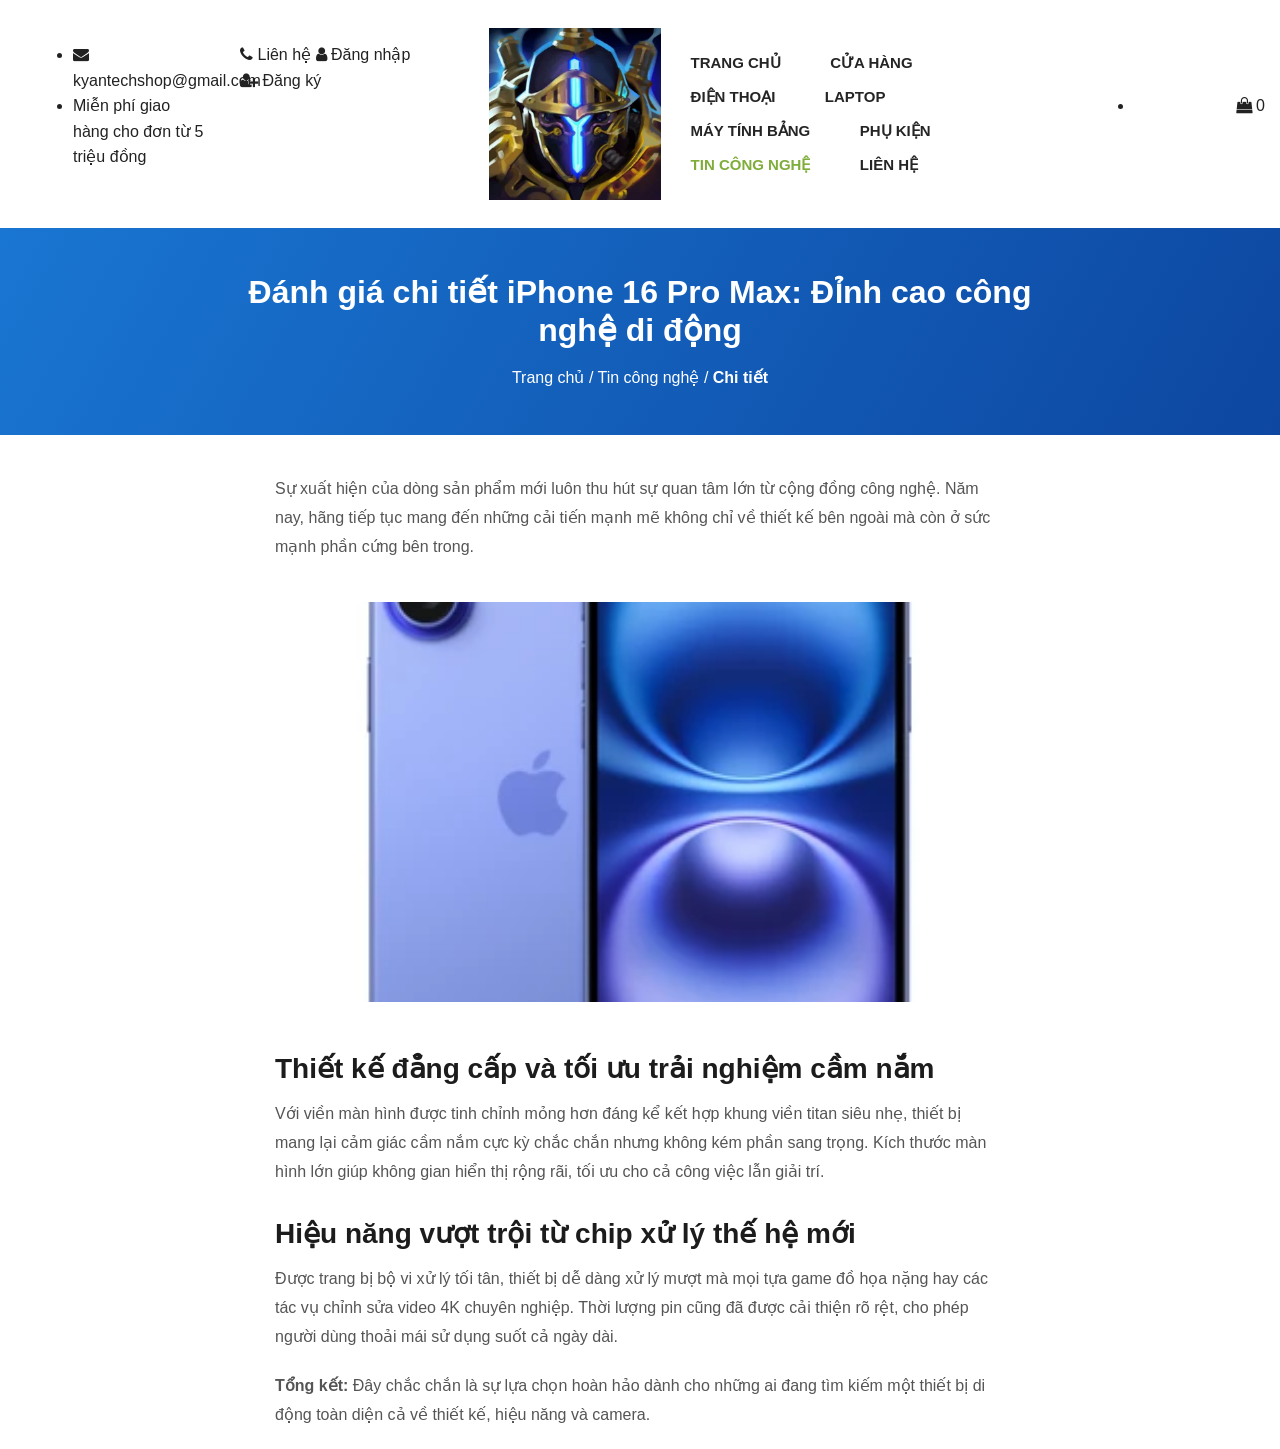
==== blog-details.html @ 2cd07bc9 "update" ====
<!DOCTYPE html>
<html lang="vi">
<head>
    <meta charset="UTF-8">
    <meta name="viewport" content="width=device-width, initial-scale=1.0">
    <meta name="description" content="Chi tiết bài viết đánh giá công nghệ tại Kyan Tech Shop.">
    <title>Chi tiết bài viết | Kyan Tech Shop</title>

    <!-- CSS của Ogani và tùy chỉnh -->
    <link rel="stylesheet" href="Styles/bootstrap.min.css">
    <link rel="stylesheet" href="https://cdnjs.cloudflare.com/ajax/libs/font-awesome/4.7.0/css/font-awesome.min.css">
    <link rel="stylesheet" href="Styles/elegant-icons.css">
    <link rel="stylesheet" href="Styles/style.css">
    <link rel="stylesheet" href="Styles/kyan-ogani.css">

    <style>
        .blog-details-hero {
            background: linear-gradient(120deg, #1976d2, #0d47a1);
            padding: 45px 0;
            color: #fff;
            text-align: center;
            margin-bottom: 40px;
        }
        .blog-details-hero h1 {
            font-size: 32px;
            font-weight: 800;
            margin-bottom: 15px;
            max-width: 800px;
            margin-left: auto;
            margin-right: auto;
        }
        .blog__details__text img {
            width: 100%;
            border-radius: 6px;
            margin: 20px 0;
            max-height: 400px;
            object-fit: cover;
        }
        .blog__details__text p {
            color: #555;
            font-size: 16px;
            line-height: 1.8;
            margin-bottom: 20px;
        }
        .blog__details__text h3 {
            color: #1c1c1c;
            font-weight: 700;
            margin-top: 30px;
            margin-bottom: 15px;
        }
    </style>
</head>
<body>

    <!-- Header chuẩn Ogani -->
    <header class="header">
        <div class="header__top">
            <div class="container">
                <div class="row">
                    <div class="col-lg-6 col-md-6">
                        <div class="header__top__left">
                            <ul>
                                <li><i class="fa fa-envelope"></i> kyantechshop@gmail.com</li>
                                <li>Miễn phí giao hàng cho đơn từ 5 triệu đồng</li>
                            </ul>
                        </div>
                    </div>
                    <div class="col-lg-6 col-md-6">
                        <div class="header__top__right">
                            <div class="header__top__right__auth">
                                <a href="contact.html"><i class="fa fa-phone"></i> Liên hệ</a>
                                <a href="login.html"><i class="fa fa-user"></i> Đăng nhập</a>
                                <a href="register.html"><i class="fa fa-user-plus"></i> Đăng ký</a>
                            </div>
                        </div>
                    </div>
                </div>
            </div>
        </div>
        <div class="container">
            <div class="row align-items-center">
                <div class="col-lg-3 col-md-3">
                    <div class="header__logo">
                        <a href="index.html"><img src="Images/logo.png" alt="KyanTechShop"></a>
                    </div>
                </div>
                <div class="col-lg-6 col-md-6">
                    <nav class="header__menu">
                        <ul>
                            <li><a href="index.html">Trang chủ</a></li>
                            <li><a href="shop.html">Cửa hàng</a></li>
                            <li><a href="shop.html?category=phone">Điện thoại</a></li>
                            <li><a href="shop.html?category=laptop">Laptop</a></li>
                            <li><a href="shop.html?category=tablet">Máy tính bảng</a></li>
                            <li><a href="shop.html?category=accessory">Phụ kiện</a></li>
                            <li class="active"><a href="blog.html">Tin công nghệ</a></li>
                            <li><a href="contact.html">Liên hệ</a></li>
                        </ul>
                    </nav>
                </div>
                <div class="col-lg-3 col-md-3">
                    <div class="header__cart" style="text-align: right;">
                        <ul>
                            <li><a href="shoping-cart.html"><i class="fa fa-shopping-bag"></i> <span class="cart-count">0</span></a></li>
                        </ul>
                    </div>
                </div>
            </div>
        </div>
    </header>

    <main>
        <section class="blog-details-hero">
            <div class="container">
                <h1>Đánh giá chi tiết iPhone 16 Pro Max: Đỉnh cao công nghệ di động</h1>
                <div>
                    <a href="index.html">Trang chủ</a>
                    <span>/</span>
                    <a href="blog.html">Tin công nghệ</a>
                    <span>/</span>
                    <strong>Chi tiết</strong>
                </div>
            </div>
        </section>

        <section class="blog-details spad">
            <div class="container">
                <div class="row justify-content-center">
                    <div class="col-lg-8">
                        <div class="blog__details__text">
                            <p>Sự xuất hiện của dòng sản phẩm mới luôn thu hút sự quan tâm lớn từ cộng đồng công nghệ. Năm nay, hãng tiếp tục mang đến những cải tiến mạnh mẽ không chỉ về thiết kế bên ngoài mà còn ở sức mạnh phần cứng bên trong.</p>
                            
                            <img src="Images/Products/iphone-16.webp" alt="iPhone 16 Pro Max">

                            <h3>Thiết kế đẳng cấp và tối ưu trải nghiệm cầm nắm</h3>
                            <p>Với viền màn hình được tinh chỉnh mỏng hơn đáng kể kết hợp khung viền titan siêu nhẹ, thiết bị mang lại cảm giác cầm nắm cực kỳ chắc chắn nhưng không kém phần sang trọng. Kích thước màn hình lớn giúp không gian hiển thị rộng rãi, tối ưu cho cả công việc lẫn giải trí.</p>

                            <h3>Hiệu năng vượt trội từ chip xử lý thế hệ mới</h3>
                            <p>Được trang bị bộ vi xử lý tối tân, thiết bị dễ dàng xử lý mượt mà mọi tựa game đồ họa nặng hay các tác vụ chỉnh sửa video 4K chuyên nghiệp. Thời lượng pin cũng đã được cải thiện rõ rệt, cho phép người dùng thoải mái sử dụng suốt cả ngày dài.</p>

                            <p><b>Tổng kết:</b> Đây chắc chắn là sự lựa chọn hoàn hảo dành cho những ai đang tìm kiếm một thiết bị di động toàn diện cả về thiết kế, hiệu năng và camera.</p>
                        </div>
                    </div>
                </div>
            </div>
        </section>
    </main>

    <!-- JavaScript -->
    <script src="Scripts/jquery-3.3.1.min.js"></script>
    <script src="Scripts/bootstrap.min.js"></script>
    <script src="Scripts/main.js"></script>
</body>
</html>
---- Styles/elegant-icons.css ----
@font-face {
	font-family: 'ElegantIcons';
	src:url('../fonts/ElegantIcons.eot');
	src:url('../fonts/ElegantIcons.eot?#iefix') format('embedded-opentype'),
		url('../fonts/ElegantIcons.woff') format('woff'),
		url('../fonts/ElegantIcons.ttf') format('truetype'),
		url('../fonts/ElegantIcons.svg#ElegantIcons') format('svg');
	font-weight: normal;
	font-style: normal;
}

/* Use the following CSS code if you want to use data attributes for inserting your icons */
[data-icon]:before {
	font-family: 'ElegantIcons';
	content: attr(data-icon);
	speak: none;
	font-weight: normal;
	font-variant: normal;
	text-transform: none;
	line-height: 1;
	-webkit-font-smoothing: antialiased;
	-moz-osx-font-smoothing: grayscale;
}

/* Use the following CSS code if you want to have a class per icon */
/*
Instead of a list of all class selectors,
you can use the generic selector below, but it's slower:
[class*="your-class-prefix"] {
*/
.arrow_up, .arrow_down, .arrow_left, .arrow_right, .arrow_left-up, .arrow_right-up, .arrow_right-down, .arrow_left-down, .arrow-up-down, .arrow_up-down_alt, .arrow_left-right_alt, .arrow_left-right, .arrow_expand_alt2, .arrow_expand_alt, .arrow_condense, .arrow_expand, .arrow_move, .arrow_carrot-up, .arrow_carrot-down, .arrow_carrot-left, .arrow_carrot-right, .arrow_carrot-2up, .arrow_carrot-2down, .arrow_carrot-2left, .arrow_carrot-2right, .arrow_carrot-up_alt2, .arrow_carrot-down_alt2, .arrow_carrot-left_alt2, .arrow_carrot-right_alt2, .arrow_carrot-2up_alt2, .arrow_carrot-2down_alt2, .arrow_carrot-2left_alt2, .arrow_carrot-2right_alt2, .arrow_triangle-up, .arrow_triangle-down, .arrow_triangle-left, .arrow_triangle-right, .arrow_triangle-up_alt2, .arrow_triangle-down_alt2, .arrow_triangle-left_alt2, .arrow_triangle-right_alt2, .arrow_back, .icon_minus-06, .icon_plus, .icon_close, .icon_check, .icon_minus_alt2, .icon_plus_alt2, .icon_close_alt2, .icon_check_alt2, .icon_zoom-out_alt, .icon_zoom-in_alt, .icon_search, .icon_box-empty, .icon_box-selected, .icon_minus-box, .icon_plus-box, .icon_box-checked, .icon_circle-empty, .icon_circle-slelected, .icon_stop_alt2, .icon_stop, .icon_pause_alt2, .icon_pause, .icon_menu, .icon_menu-square_alt2, .icon_menu-circle_alt2, .icon_ul, .icon_ol, .icon_adjust-horiz, .icon_adjust-vert, .icon_document_alt, .icon_documents_alt, .icon_pencil, .icon_pencil-edit_alt, .icon_pencil-edit, .icon_folder-alt, .icon_folder-open_alt, .icon_folder-add_alt, .icon_info_alt, .icon_error-oct_alt, .icon_error-circle_alt, .icon_error-triangle_alt, .icon_question_alt2, .icon_question, .icon_comment_alt, .icon_chat_alt, .icon_vol-mute_alt, .icon_volume-low_alt, .icon_volume-high_alt, .icon_quotations, .icon_quotations_alt2, .icon_clock_alt, .icon_lock_alt, .icon_lock-open_alt, .icon_key_alt, .icon_cloud_alt, .icon_cloud-upload_alt, .icon_cloud-download_alt, .icon_image, .icon_images, .icon_lightbulb_alt, .icon_gift_alt, .icon_house_alt, .icon_genius, .icon_mobile, .icon_tablet, .icon_laptop, .icon_desktop, .icon_camera_alt, .icon_mail_alt, .icon_cone_alt, .icon_ribbon_alt, .icon_bag_alt, .icon_creditcard, .icon_cart_alt, .icon_paperclip, .icon_tag_alt, .icon_tags_alt, .icon_trash_alt, .icon_cursor_alt, .icon_mic_alt, .icon_compass_alt, .icon_pin_alt, .icon_pushpin_alt, .icon_map_alt, .icon_drawer_alt, .icon_toolbox_alt, .icon_book_alt, .icon_calendar, .icon_film, .icon_table, .icon_contacts_alt, .icon_headphones, .icon_lifesaver, .icon_piechart, .icon_refresh, .icon_link_alt, .icon_link, .icon_loading, .icon_blocked, .icon_archive_alt, .icon_heart_alt, .icon_star_alt, .icon_star-half_alt, .icon_star, .icon_star-half, .icon_tools, .icon_tool, .icon_cog, .icon_cogs, .arrow_up_alt, .arrow_down_alt, .arrow_left_alt, .arrow_right_alt, .arrow_left-up_alt, .arrow_right-up_alt, .arrow_right-down_alt, .arrow_left-down_alt, .arrow_condense_alt, .arrow_expand_alt3, .arrow_carrot_up_alt, .arrow_carrot-down_alt, .arrow_carrot-left_alt, .arrow_carrot-right_alt, .arrow_carrot-2up_alt, .arrow_carrot-2dwnn_alt, .arrow_carrot-2left_alt, .arrow_carrot-2right_alt, .arrow_triangle-up_alt, .arrow_triangle-down_alt, .arrow_triangle-left_alt, .arrow_triangle-right_alt, .icon_minus_alt, .icon_plus_alt, .icon_close_alt, .icon_check_alt, .icon_zoom-out, .icon_zoom-in, .icon_stop_alt, .icon_menu-square_alt, .icon_menu-circle_alt, .icon_document, .icon_documents, .icon_pencil_alt, .icon_folder, .icon_folder-open, .icon_folder-add, .icon_folder_upload, .icon_folder_download, .icon_info, .icon_error-circle, .icon_error-oct, .icon_error-triangle, .icon_question_alt, .icon_comment, .icon_chat, .icon_vol-mute, .icon_volume-low, .icon_volume-high, .icon_quotations_alt, .icon_clock, .icon_lock, .icon_lock-open, .icon_key, .icon_cloud, .icon_cloud-upload, .icon_cloud-download, .icon_lightbulb, .icon_gift, .icon_house, .icon_camera, .icon_mail, .icon_cone, .icon_ribbon, .icon_bag, .icon_cart, .icon_tag, .icon_tags, .icon_trash, .icon_cursor, .icon_mic, .icon_compass, .icon_pin, .icon_pushpin, .icon_map, .icon_drawer, .icon_toolbox, .icon_book, .icon_contacts, .icon_archive, .icon_heart, .icon_profile, .icon_group, .icon_grid-2x2, .icon_grid-3x3, .icon_music, .icon_pause_alt, .icon_phone, .icon_upload, .icon_download, .social_facebook, .social_twitter, .social_pinterest, .social_googleplus, .social_tumblr, .social_tumbleupon, .social_wordpress, .social_instagram, .social_dribbble, .social_vimeo, .social_linkedin, .social_rss, .social_deviantart, .social_share, .social_myspace, .social_skype, .social_youtube, .social_picassa, .social_googledrive, .social_flickr, .social_blogger, .social_spotify, .social_delicious, .social_facebook_circle, .social_twitter_circle, .social_pinterest_circle, .social_googleplus_circle, .social_tumblr_circle, .social_stumbleupon_circle, .social_wordpress_circle, .social_instagram_circle, .social_dribbble_circle, .social_vimeo_circle, .social_linkedin_circle, .social_rss_circle, .social_deviantart_circle, .social_share_circle, .social_myspace_circle, .social_skype_circle, .social_youtube_circle, .social_picassa_circle, .social_googledrive_alt2, .social_flickr_circle, .social_blogger_circle, .social_spotify_circle, .social_delicious_circle, .social_facebook_square, .social_twitter_square, .social_pinterest_square, .social_googleplus_square, .social_tumblr_square, .social_stumbleupon_square, .social_wordpress_square, .social_instagram_square, .social_dribbble_square, .social_vimeo_square, .social_linkedin_square, .social_rss_square, .social_deviantart_square, .social_share_square, .social_myspace_square, .social_skype_square, .social_youtube_square, .social_picassa_square, .social_googledrive_square, .social_flickr_square, .social_blogger_square, .social_spotify_square, .social_delicious_square, .icon_printer, .icon_calulator, .icon_building, .icon_floppy, .icon_drive, .icon_search-2, .icon_id, .icon_id-2, .icon_puzzle, .icon_like, .icon_dislike, .icon_mug, .icon_currency, .icon_wallet, .icon_pens, .icon_easel, .icon_flowchart, .icon_datareport, .icon_briefcase, .icon_shield, .icon_percent, .icon_globe, .icon_globe-2, .icon_target, .icon_hourglass, .icon_balance, .icon_rook, .icon_printer-alt, .icon_calculator_alt, .icon_building_alt, .icon_floppy_alt, .icon_drive_alt, .icon_search_alt, .icon_id_alt, .icon_id-2_alt, .icon_puzzle_alt, .icon_like_alt, .icon_dislike_alt, .icon_mug_alt, .icon_currency_alt, .icon_wallet_alt, .icon_pens_alt, .icon_easel_alt, .icon_flowchart_alt, .icon_datareport_alt, .icon_briefcase_alt, .icon_shield_alt, .icon_percent_alt, .icon_globe_alt, .icon_clipboard {
	font-family: 'ElegantIcons';
	speak: none;
	font-style: normal;
	font-weight: normal;
	font-variant: normal;
	text-transform: none;
	line-height: 1;
	-webkit-font-smoothing: antialiased;
}
.arrow_up:before {
	content: "\21";
}
.arrow_down:before {
	content: "\22";
}
.arrow_left:before {
	content: "\23";
}
.arrow_right:before {
	content: "\24";
}
.arrow_left-up:before {
	content: "\25";
}
.arrow_right-up:before {
	content: "\26";
}
.arrow_right-down:before {
	content: "\27";
}
.arrow_left-down:before {
	content: "\28";
}
.arrow-up-down:before {
	content: "\29";
}
.arrow_up-down_alt:before {
	content: "\2a";
}
.arrow_left-right_alt:before {
	content: "\2b";
}
.arrow_left-right:before {
	content: "\2c";
}
.arrow_expand_alt2:before {
	content: "\2d";
}
.arrow_expand_alt:before {
	content: "\2e";
}
.arrow_condense:before {
	content: "\2f";
}
.arrow_expand:before {
	content: "\30";
}
.arrow_move:before {
	content: "\31";
}
.arrow_carrot-up:before {
	content: "\32";
}
.arrow_carrot-down:before {
	content: "\33";
}
.arrow_carrot-left:before {
	content: "\34";
}
.arrow_carrot-right:before {
	content: "\35";
}
.arrow_carrot-2up:before {
	content: "\36";
}
.arrow_carrot-2down:before {
	content: "\37";
}
.arrow_carrot-2left:before {
	content: "\38";
}
.arrow_carrot-2right:before {
	content: "\39";
}
.arrow_carrot-up_alt2:before {
	content: "\3a";
}
.arrow_carrot-down_alt2:before {
	content: "\3b";
}
.arrow_carrot-left_alt2:before {
	content: "\3c";
}
.arrow_carrot-right_alt2:before {
	content: "\3d";
}
.arrow_carrot-2up_alt2:before {
	content: "\3e";
}
.arrow_carrot-2down_alt2:before {
	content: "\3f";
}
.arrow_carrot-2left_alt2:before {
	content: "\40";
}
.arrow_carrot-2right_alt2:before {
	content: "\41";
}
.arrow_triangle-up:before {
	content: "\42";
}
.arrow_triangle-down:before {
	content: "\43";
}
.arrow_triangle-left:before {
	content: "\44";
}
.arrow_triangle-right:before {
	content: "\45";
}
.arrow_triangle-up_alt2:before {
	content: "\46";
}
.arrow_triangle-down_alt2:before {
	content: "\47";
}
.arrow_triangle-left_alt2:before {
	content: "\48";
}
.arrow_triangle-right_alt2:before {
	content: "\49";
}
.arrow_back:before {
	content: "\4a";
}
.icon_minus-06:before {
	content: "\4b";
}
.icon_plus:before {
	content: "\4c";
}
.icon_close:before {
	content: "\4d";
}
.icon_check:before {
	content: "\4e";
}
.icon_minus_alt2:before {
	content: "\4f";
}
.icon_plus_alt2:before {
	content: "\50";
}
.icon_close_alt2:before {
	content: "\51";
}
.icon_check_alt2:before {
	content: "\52";
}
.icon_zoom-out_alt:before {
	content: "\53";
}
.icon_zoom-in_alt:before {
	content: "\54";
}
.icon_search:before {
	content: "\55";
}
.icon_box-empty:before {
	content: "\56";
}
.icon_box-selected:before {
	content: "\57";
}
.icon_minus-box:before {
	content: "\58";
}
.icon_plus-box:before {
	content: "\59";
}
.icon_box-checked:before {
	content: "\5a";
}
.icon_circle-empty:before {
	content: "\5b";
}
.icon_circle-slelected:before {
	content: "\5c";
}
.icon_stop_alt2:before {
	content: "\5d";
}
.icon_stop:before {
	content: "\5e";
}
.icon_pause_alt2:before {
	content: "\5f";
}
.icon_pause:before {
	content: "\60";
}
.icon_menu:before {
	content: "\61";
}
.icon_menu-square_alt2:before {
	content: "\62";
}
.icon_menu-circle_alt2:before {
	content: "\63";
}
.icon_ul:before {
	content: "\64";
}
.icon_ol:before {
	content: "\65";
}
.icon_adjust-horiz:before {
	content: "\66";
}
.icon_adjust-vert:before {
	content: "\67";
}
.icon_document_alt:before {
	content: "\68";
}
.icon_documents_alt:before {
	content: "\69";
}
.icon_pencil:before {
	content: "\6a";
}
.icon_pencil-edit_alt:before {
	content: "\6b";
}
.icon_pencil-edit:before {
	content: "\6c";
}
.icon_folder-alt:before {
	content: "\6d";
}
.icon_folder-open_alt:before {
	content: "\6e";
}
.icon_folder-add_alt:before {
	content: "\6f";
}
.icon_info_alt:before {
	content: "\70";
}
.icon_error-oct_alt:before {
	content: "\71";
}
.icon_error-circle_alt:before {
	content: "\72";
}
.icon_error-triangle_alt:before {
	content: "\73";
}
.icon_question_alt2:before {
	content: "\74";
}
.icon_question:before {
	content: "\75";
}
.icon_comment_alt:before {
	content: "\76";
}
.icon_chat_alt:before {
	content: "\77";
}
.icon_vol-mute_alt:before {
	content: "\78";
}
.icon_volume-low_alt:before {
	content: "\79";
}
.icon_volume-high_alt:before {
	content: "\7a";
}
.icon_quotations:before {
	content: "\7b";
}
.icon_quotations_alt2:before {
	content: "\7c";
}
.icon_clock_alt:before {
	content: "\7d";
}
.icon_lock_alt:before {
	content: "\7e";
}
.icon_lock-open_alt:before {
	content: "\e000";
}
.icon_key_alt:before {
	content: "\e001";
}
.icon_cloud_alt:before {
	content: "\e002";
}
.icon_cloud-upload_alt:before {
	content: "\e003";
}
.icon_cloud-download_alt:before {
	content: "\e004";
}
.icon_image:before {
	content: "\e005";
}
.icon_images:before {
	content: "\e006";
}
.icon_lightbulb_alt:before {
	content: "\e007";
}
.icon_gift_alt:before {
	content: "\e008";
}
.icon_house_alt:before {
	content: "\e009";
}
.icon_genius:before {
	content: "\e00a";
}
.icon_mobile:before {
	content: "\e00b";
}
.icon_tablet:before {
	content: "\e00c";
}
.icon_laptop:before {
	content: "\e00d";
}
.icon_desktop:before {
	content: "\e00e";
}
.icon_camera_alt:before {
	content: "\e00f";
}
.icon_mail_alt:before {
	content: "\e010";
}
.icon_cone_alt:before {
	content: "\e011";
}
.icon_ribbon_alt:before {
	content: "\e012";
}
.icon_bag_alt:before {
	content: "\e013";
}
.icon_creditcard:before {
	content: "\e014";
}
.icon_cart_alt:before {
	content: "\e015";
}
.icon_paperclip:before {
	content: "\e016";
}
.icon_tag_alt:before {
	content: "\e017";
}
.icon_tags_alt:before {
	content: "\e018";
}
.icon_trash_alt:before {
	content: "\e019";
}
.icon_cursor_alt:before {
	content: "\e01a";
}
.icon_mic_alt:before {
	content: "\e01b";
}
.icon_compass_alt:before {
	content: "\e01c";
}
.icon_pin_alt:before {
	content: "\e01d";
}
.icon_pushpin_alt:before {
	content: "\e01e";
}
.icon_map_alt:before {
	content: "\e01f";
}
.icon_drawer_alt:before {
	content: "\e020";
}
.icon_toolbox_alt:before {
	content: "\e021";
}
.icon_book_alt:before {
	content: "\e022";
}
.icon_calendar:before {
	content: "\e023";
}
.icon_film:before {
	content: "\e024";
}
.icon_table:before {
	content: "\e025";
}
.icon_contacts_alt:before {
	content: "\e026";
}
.icon_headphones:before {
	content: "\e027";
}
.icon_lifesaver:before {
	content: "\e028";
}
.icon_piechart:before {
	content: "\e029";
}
.icon_refresh:before {
	content: "\e02a";
}
.icon_link_alt:before {
	content: "\e02b";
}
.icon_link:before {
	content: "\e02c";
}
.icon_loading:before {
	content: "\e02d";
}
.icon_blocked:before {
	content: "\e02e";
}
.icon_archive_alt:before {
	content: "\e02f";
}
.icon_heart_alt:before {
	content: "\e030";
}
.icon_star_alt:before {
	content: "\e031";
}
.icon_star-half_alt:before {
	content: "\e032";
}
.icon_star:before {
	content: "\e033";
}
.icon_star-half:before {
	content: "\e034";
}
.icon_tools:before {
	content: "\e035";
}
.icon_tool:before {
	content: "\e036";
}
.icon_cog:before {
	content: "\e037";
}
.icon_cogs:before {
	content: "\e038";
}
.arrow_up_alt:before {
	content: "\e039";
}
.arrow_down_alt:before {
	content: "\e03a";
}
.arrow_left_alt:before {
	content: "\e03b";
}
.arrow_right_alt:before {
	content: "\e03c";
}
.arrow_left-up_alt:before {
	content: "\e03d";
}
.arrow_right-up_alt:before {
	content: "\e03e";
}
.arrow_right-down_alt:before {
	content: "\e03f";
}
.arrow_left-down_alt:before {
	content: "\e040";
}
.arrow_condense_alt:before {
	content: "\e041";
}
.arrow_expand_alt3:before {
	content: "\e042";
}
.arrow_carrot_up_alt:before {
	content: "\e043";
}
.arrow_carrot-down_alt:before {
	content: "\e044";
}
.arrow_carrot-left_alt:before {
	content: "\e045";
}
.arrow_carrot-right_alt:before {
	content: "\e046";
}
.arrow_carrot-2up_alt:before {
	content: "\e047";
}
.arrow_carrot-2dwnn_alt:before {
	content: "\e048";
}
.arrow_carrot-2left_alt:before {
	content: "\e049";
}
.arrow_carrot-2right_alt:before {
	content: "\e04a";
}
.arrow_triangle-up_alt:before {
	content: "\e04b";
}
.arrow_triangle-down_alt:before {
	content: "\e04c";
}
.arrow_triangle-left_alt:before {
	content: "\e04d";
}
.arrow_triangle-right_alt:before {
	content: "\e04e";
}
.icon_minus_alt:before {
	content: "\e04f";
}
.icon_plus_alt:before {
	content: "\e050";
}
.icon_close_alt:before {
	content: "\e051";
}
.icon_check_alt:before {
	content: "\e052";
}
.icon_zoom-out:before {
	content: "\e053";
}
.icon_zoom-in:before {
	content: "\e054";
}
.icon_stop_alt:before {
	content: "\e055";
}
.icon_menu-square_alt:before {
	content: "\e056";
}
.icon_menu-circle_alt:before {
	content: "\e057";
}
.icon_document:before {
	content: "\e058";
}
.icon_documents:before {
	content: "\e059";
}
.icon_pencil_alt:before {
	content: "\e05a";
}
.icon_folder:before {
	content: "\e05b";
}
.icon_folder-open:before {
	content: "\e05c";
}
.icon_folder-add:before {
	content: "\e05d";
}
.icon_folder_upload:before {
	content: "\e05e";
}
.icon_folder_download:before {
	content: "\e05f";
}
.icon_info:before {
	content: "\e060";
}
.icon_error-circle:before {
	content: "\e061";
}
.icon_error-oct:before {
	content: "\e062";
}
.icon_error-triangle:before {
	content: "\e063";
}
.icon_question_alt:before {
	content: "\e064";
}
.icon_comment:before {
	content: "\e065";
}
.icon_chat:before {
	content: "\e066";
}
.icon_vol-mute:before {
	content: "\e067";
}
.icon_volume-low:before {
	content: "\e068";
}
.icon_volume-high:before {
	content: "\e069";
}
.icon_quotations_alt:before {
	content: "\e06a";
}
.icon_clock:before {
	content: "\e06b";
}
.icon_lock:before {
	content: "\e06c";
}
.icon_lock-open:before {
	content: "\e06d";
}
.icon_key:before {
	content: "\e06e";
}
.icon_cloud:before {
	content: "\e06f";
}
.icon_cloud-upload:before {
	content: "\e070";
}
.icon_cloud-download:before {
	content: "\e071";
}
.icon_lightbulb:before {
	content: "\e072";
}
.icon_gift:before {
	content: "\e073";
}
.icon_house:before {
	content: "\e074";
}
.icon_camera:before {
	content: "\e075";
}
.icon_mail:before {
	content: "\e076";
}
.icon_cone:before {
	content: "\e077";
}
.icon_ribbon:before {
	content: "\e078";
}
.icon_bag:before {
	content: "\e079";
}
.icon_cart:before {
	content: "\e07a";
}
.icon_tag:before {
	content: "\e07b";
}
.icon_tags:before {
	content: "\e07c";
}
.icon_trash:before {
	content: "\e07d";
}
.icon_cursor:before {
	content: "\e07e";
}
.icon_mic:before {
	content: "\e07f";
}
.icon_compass:before {
	content: "\e080";
}
.icon_pin:before {
	content: "\e081";
}
.icon_pushpin:before {
	content: "\e082";
}
.icon_map:before {
	content: "\e083";
}
.icon_drawer:before {
	content: "\e084";
}
.icon_toolbox:before {
	content: "\e085";
}
.icon_book:before {
	content: "\e086";
}
.icon_contacts:before {
	content: "\e087";
}
.icon_archive:before {
	content: "\e088";
}
.icon_heart:before {
	content: "\e089";
}
.icon_profile:before {
	content: "\e08a";
}
.icon_group:before {
	content: "\e08b";
}
.icon_grid-2x2:before {
	content: "\e08c";
}
.icon_grid-3x3:before {
	content: "\e08d";
}
.icon_music:before {
	content: "\e08e";
}
.icon_pause_alt:before {
	content: "\e08f";
}
.icon_phone:before {
	content: "\e090";
}
.icon_upload:before {
	content: "\e091";
}
.icon_download:before {
	content: "\e092";
}
.social_facebook:before {
	content: "\e093";
}
.social_twitter:before {
	content: "\e094";
}
.social_pinterest:before {
	content: "\e095";
}
.social_googleplus:before {
	content: "\e096";
}
.social_tumblr:before {
	content: "\e097";
}
.social_tumbleupon:before {
	content: "\e098";
}
.social_wordpress:before {
	content: "\e099";
}
.social_instagram:before {
	content: "\e09a";
}
.social_dribbble:before {
	content: "\e09b";
}
.social_vimeo:before {
	content: "\e09c";
}
.social_linkedin:before {
	content: "\e09d";
}
.social_rss:before {
	content: "\e09e";
}
.social_deviantart:before {
	content: "\e09f";
}
.social_share:before {
	content: "\e0a0";
}
.social_myspace:before {
	content: "\e0a1";
}
.social_skype:before {
	content: "\e0a2";
}
.social_youtube:before {
	content: "\e0a3";
}
.social_picassa:before {
	content: "\e0a4";
}
.social_googledrive:before {
	content: "\e0a5";
}
.social_flickr:before {
	content: "\e0a6";
}
.social_blogger:before {
	content: "\e0a7";
}
.social_spotify:before {
	content: "\e0a8";
}
.social_delicious:before {
	content: "\e0a9";
}
.social_facebook_circle:before {
	content: "\e0aa";
}
.social_twitter_circle:before {
	content: "\e0ab";
}
.social_pinterest_circle:before {
	content: "\e0ac";
}
.social_googleplus_circle:before {
	content: "\e0ad";
}
.social_tumblr_circle:before {
	content: "\e0ae";
}
.social_stumbleupon_circle:before {
	content: "\e0af";
}
.social_wordpress_circle:before {
	content: "\e0b0";
}
.social_instagram_circle:before {
	content: "\e0b1";
}
.social_dribbble_circle:before {
	content: "\e0b2";
}
.social_vimeo_circle:before {
	content: "\e0b3";
}
.social_linkedin_circle:before {
	content: "\e0b4";
}
.social_rss_circle:before {
	content: "\e0b5";
}
.social_deviantart_circle:before {
	content: "\e0b6";
}
.social_share_circle:before {
	content: "\e0b7";
}
.social_myspace_circle:before {
	content: "\e0b8";
}
.social_skype_circle:before {
	content: "\e0b9";
}
.social_youtube_circle:before {
	content: "\e0ba";
}
.social_picassa_circle:before {
	content: "\e0bb";
}
.social_googledrive_alt2:before {
	content: "\e0bc";
}
.social_flickr_circle:before {
	content: "\e0bd";
}
.social_blogger_circle:before {
	content: "\e0be";
}
.social_spotify_circle:before {
	content: "\e0bf";
}
.social_delicious_circle:before {
	content: "\e0c0";
}
.social_facebook_square:before {
	content: "\e0c1";
}
.social_twitter_square:before {
	content: "\e0c2";
}
.social_pinterest_square:before {
	content: "\e0c3";
}
.social_googleplus_square:before {
	content: "\e0c4";
}
.social_tumblr_square:before {
	content: "\e0c5";
}
.social_stumbleupon_square:before {
	content: "\e0c6";
}
.social_wordpress_square:before {
	content: "\e0c7";
}
.social_instagram_square:before {
	content: "\e0c8";
}
.social_dribbble_square:before {
	content: "\e0c9";
}
.social_vimeo_square:before {
	content: "\e0ca";
}
.social_linkedin_square:before {
	content: "\e0cb";
}
.social_rss_square:before {
	content: "\e0cc";
}
.social_deviantart_square:before {
	content: "\e0cd";
}
.social_share_square:before {
	content: "\e0ce";
}
.social_myspace_square:before {
	content: "\e0cf";
}
.social_skype_square:before {
	content: "\e0d0";
}
.social_youtube_square:before {
	content: "\e0d1";
}
.social_picassa_square:before {
	content: "\e0d2";
}
.social_googledrive_square:before {
	content: "\e0d3";
}
.social_flickr_square:before {
	content: "\e0d4";
}
.social_blogger_square:before {
	content: "\e0d5";
}
.social_spotify_square:before {
	content: "\e0d6";
}
.social_delicious_square:before {
	content: "\e0d7";
}
.icon_printer:before {
	content: "\e103";
}
.icon_calulator:before {
	content: "\e0ee";
}
.icon_building:before {
	content: "\e0ef";
}
.icon_floppy:before {
	content: "\e0e8";
}
.icon_drive:before {
	content: "\e0ea";
}
.icon_search-2:before {
	content: "\e101";
}
.icon_id:before {
	content: "\e107";
}
.icon_id-2:before {
	content: "\e108";
}
.icon_puzzle:before {
	content: "\e102";
}
.icon_like:before {
	content: "\e106";
}
.icon_dislike:before {
	content: "\e0eb";
}
.icon_mug:before {
	content: "\e105";
}
.icon_currency:before {
	content: "\e0ed";
}
.icon_wallet:before {
	content: "\e100";
}
.icon_pens:before {
	content: "\e104";
}
.icon_easel:before {
	content: "\e0e9";
}
.icon_flowchart:before {
	content: "\e109";
}
.icon_datareport:before {
	content: "\e0ec";
}
.icon_briefcase:before {
	content: "\e0fe";
}
.icon_shield:before {
	content: "\e0f6";
}
.icon_percent:before {
	content: "\e0fb";
}
.icon_globe:before {
	content: "\e0e2";
}
.icon_globe-2:before {
	content: "\e0e3";
}
.icon_target:before {
	content: "\e0f5";
}
.icon_hourglass:before {
	content: "\e0e1";
}
.icon_balance:before {
	content: "\e0ff";
}
.icon_rook:before {
	content: "\e0f8";
}
.icon_printer-alt:before {
	content: "\e0fa";
}
.icon_calculator_alt:before {
	content: "\e0e7";
}
.icon_building_alt:before {
	content: "\e0fd";
}
.icon_floppy_alt:before {
	content: "\e0e4";
}
.icon_drive_alt:before {
	content: "\e0e5";
}
.icon_search_alt:before {
	content: "\e0f7";
}
.icon_id_alt:before {
	content: "\e0e0";
}
.icon_id-2_alt:before {
	content: "\e0fc";
}
.icon_puzzle_alt:before {
	content: "\e0f9";
}
.icon_like_alt:before {
	content: "\e0dd";
}
.icon_dislike_alt:before {
	content: "\e0f1";
}
.icon_mug_alt:before {
	content: "\e0dc";
}
.icon_currency_alt:before {
	content: "\e0f3";
}
.icon_wallet_alt:before {
	content: "\e0d8";
}
.icon_pens_alt:before {
	content: "\e0db";
}
.icon_easel_alt:before {
	content: "\e0f0";
}
.icon_flowchart_alt:before {
	content: "\e0df";
}
.icon_datareport_alt:before {
	content: "\e0f2";
}
.icon_briefcase_alt:before {
	content: "\e0f4";
}
.icon_shield_alt:before {
	content: "\e0d9";
}
.icon_percent_alt:before {
	content: "\e0da";
}
.icon_globe_alt:before {
	content: "\e0de";
}
.icon_clipboard:before {
	content: "\e0e6";
}


	.glyph {
		float: left;
		text-align: center;
		padding: .75em;
		margin: .4em 1.5em .75em 0;
		width: 6em;
text-shadow: none;
	}
        .glyph_big {
        font-size: 128px;
        color: #59c5dc;
        float: left;
        margin-right: 20px;
        }

        .glyph div { padding-bottom: 10px;}

	.glyph input {
		font-family: consolas, monospace;
		font-size: 12px;
		width: 100%;
		text-align: center;
		border: 0;
		box-shadow: 0 0 0 1px #ccc;
		padding: .2em;
                -moz-border-radius: 5px;
                -webkit-border-radius: 5px;
	}
	.centered {
		margin-left: auto;
		margin-right: auto;
	}
	.glyph .fs1 {
		font-size: 2em;
	}
---- Styles/style.css ----
:root {
    --primary: #1976d2;
    --primary-dark: #125ca1;
    --text: #222222;
    --muted: #666666;
    --border: #e5e7eb;
    --background: #ffffff;
}

/* ===== CÀI ĐẶT CHUNG ===== */
* {
    box-sizing: border-box;
}

body {
    margin: 0;
    font-family: Arial, sans-serif;
    color: var(--text);
    background: var(--background);
    line-height: 1.6;
}

a {
    color: inherit;
    text-decoration: none;
}

.container {
    width: min(1200px, 92%);
    margin-inline: auto;
}

img {
    max-width: 100%;
}

/* ===== THANH THÔNG TIN TRÊN CÙNG ===== */
.topbar {
    padding: 10px 0;
    background: #f4f7fb;
    color: #333333;
    font-size: 13px;
}

.topbar .container {
    display: flex;
    justify-content: space-between;
    align-items: center;
    gap: 20px;
}

.topbar p {
    margin: 0;
}

.topbar div {
    display: flex;
    align-items: center;
    gap: 16px;
}

.topbar a:hover {
    color: var(--primary);
}

/* ===== HEADER ===== */
.site-header {
    background: #ffffff;
}

.header {
    display: flex;
    align-items: center;
    justify-content: space-between;
    gap: 24px;
    padding-block: 22px;
}

.site-header .header {
    min-height: 90px;
}

.logo {
    flex-shrink: 0;
    font-size: 28px;
    font-weight: 800;
    color: var(--text);
}

.logo span {
    color: var(--primary);
}

/* ===== THANH TÌM KIẾM ===== */
.search-form {
    display: flex;
    flex: 1;
    max-width: 550px;
}

.search-form input {
    min-width: 0;
    flex: 1;
    padding: 12px;
    border: 1px solid var(--border);
    font-size: 14px;
    outline-color: var(--primary);
}

/* ===== NÚT BẤM ===== */
button,
.btn {
    padding: 12px 18px;
    color: #ffffff;
    background: var(--primary);
    border: none;
    cursor: pointer;
    transition: background 0.2s ease;
}

.btn {
    display: inline-block;
}

button:hover,
.btn:hover {
    background: var(--primary-dark);
}

/* ===== THANH MENU XANH DƯƠNG ===== */
.navbar {
    background: var(--primary);
    color: #ffffff;
}

.nav-inner {
    display: flex;
    align-items: center;
    flex-wrap: wrap;
    gap: 28px;
    padding-block: 14px;
}

.nav-inner a {
    color: #ffffff;
    transition: color 0.2s ease;
}

.nav-inner a:hover {
    color: #d9eaff;
}

/* ===== BANNER TRANG CHỦ ===== */
.hero {
    display: grid;
    grid-template-columns: 1fr 1fr;
    align-items: center;
    gap: 32px;
    padding-block: 42px;
}

.hero img {
    width: 100%;
    max-height: 380px;
    object-fit: contain;
}

.hero h1 {
    font-size: clamp(30px, 4vw, 48px);
    line-height: 1.2;
}

.eyebrow {
    color: var(--primary);
    font-weight: 700;
}

.hero .btn {
    background: var(--primary);
}

.hero .btn:hover {
    background: var(--primary-dark);
}

/* ===== CÁC KHU VỰC NỘI DUNG ===== */
.section {
    padding-block: 36px;
}

.category-grid,
.product-grid,
.blog-grid {
    display: grid;
    grid-template-columns: repeat(4, minmax(0, 1fr));
    gap: 22px;
}

.category-grid a,
.product-card,
.blog-card {
    padding: 16px;
    border: 1px solid var(--border);
    border-radius: 8px;
    background: #ffffff;
}

/* ===== THẺ SẢN PHẨM VÀ BÀI VIẾT ===== */
.product-card,
.blog-card {
    transition: transform 0.2s ease, box-shadow 0.2s ease;
}

.product-card:hover,
.blog-card:hover {
    transform: translateY(-4px);
    box-shadow: 0 6px 20px rgba(0, 0, 0, 0.08);
}

.product-card img,
.blog-card img {
    display: block;
    width: 100%;
    height: 190px;
    object-fit: contain;
}

.product-card h3 {
    font-size: 16px;
}

.product-price {
    color: var(--primary);
    font-weight: 700;
}

/* ===== FOOTER ===== */
#site-footer {
    margin-top: 40px;
    padding: 36px 4%;
    color: #ffffff;
    background: #202820;
}

/* ===== TRANG CỬA HÀNG ===== */
.shop-layout {
    display: grid;
    grid-template-columns: 240px minmax(0, 1fr);
    gap: 30px;
    padding-block: 35px;
}

.shop-sidebar {
    display: flex;
    flex-direction: column;
    align-items: flex-start;
    gap: 12px;
    padding: 22px;
    border: 1px solid var(--border);
    border-radius: 8px;
    background: #f8fafc;
}

.shop-sidebar h2 {
    margin-top: 10px;
    margin-bottom: 4px;
    font-size: 19px;
    color: var(--text);
}

.shop-sidebar label {
    display: flex;
    align-items: center;
    gap: 8px;
    cursor: pointer;
}

.shop-sidebar input {
    accent-color: var(--primary);
}

.shop-toolbar {
    display: flex;
    justify-content: space-between;
    align-items: center;
    gap: 16px;
    margin-bottom: 20px;
}

.shop-toolbar select {
    padding: 10px;
    border: 1px solid var(--border);
    border-radius: 4px;
    background: #ffffff;
}

#result-count {
    color: var(--muted);
}

#pagination {
    margin-top: 24px;
}

/* ===== TRANG CHI TIẾT SẢN PHẨM ===== */
.product-detail-layout {
    display: grid;
    grid-template-columns: 1fr 1fr;
    gap: 40px;
    align-items: center;
}

.detail-image {
    width: 100%;
    max-height: 450px;
    object-fit: contain;
}

.old-price {
    color: var(--muted);
}

/* ===== RESPONSIVE: TABLET VÀ ĐIỆN THOẠI ===== */
@media (max-width: 768px) {
    .header {
        flex-wrap: wrap;
    }

    .search-form {
        order: 3;
        flex-basis: 100%;
        max-width: none;
    }

    .topbar .container {
        flex-wrap: wrap;
    }

    .nav-inner {
        gap: 14px;
    }

    .hero {
        grid-template-columns: 1fr;
    }

    .category-grid,
    .product-grid,
    .blog-grid {
        grid-template-columns: repeat(2, minmax(0, 1fr));
    }

    .shop-layout {
        grid-template-columns: 1fr;
    }

    .shop-sidebar {
        align-items: stretch;
    }

    .shop-toolbar {
        flex-wrap: wrap;
    }

    .product-detail-layout {
        grid-template-columns: 1fr;
    }
}

/* ===== RESPONSIVE: ĐIỆN THOẠI NHỎ ===== */
@media (max-width: 420px) {
    .category-grid,
    .product-grid,
    .blog-grid {
        grid-template-columns: 1fr;
    }

    .logo {
        font-size: 24px;
    }

    .nav-inner {
        gap: 10px 16px;
    }
}

/* Thanh thông tin trên cùng */
.topbar {
    padding: 10px 0;
    background: #f4f7fb;
    font-size: 13px;
}

.topbar-inner {
    display: flex;
    justify-content: space-between;
    align-items: center;
    gap: 20px;
}

.topbar-inner p {
    margin: 0;
}

.topbar-links {
    display: flex;
    align-items: center;
    gap: 18px;
    flex-shrink: 0;
}

.topbar-links a:hover {
    color: var(--primary);
}

/* Logo và màu thương hiệu */
.logo span {
    color: var(--primary);
}

/* Màu xanh dương cho thanh menu */
.navbar {
    background: #1976d2;
}

@media (max-width: 600px) {
    .topbar-inner {
        flex-wrap: wrap;
        gap: 6px 16px;
    }
}


/* ===== TRANG CHU: BO CUC LAY CAM HUNG TU OGANI ===== */
.home-main {
    padding-top: 28px;
}

.home-showcase {
    display: grid;
    grid-template-columns: 245px minmax(0, 1fr);
    gap: 24px;
    align-items: stretch;
}

.home-categories {
    border: 1px solid var(--border);
    background: #fff;
    align-self: stretch;
}

.home-categories h2 {
    margin: 0;
    padding: 15px 18px;
    color: #fff;
    background: var(--primary);
    font-size: 16px;
    font-weight: 700;
}

.home-categories h2 span {
    margin-right: 8px;
}

.home-categories > a {
    display: flex;
    justify-content: space-between;
    align-items: center;
    gap: 10px;
    padding: 12px 18px;
    border-bottom: 1px solid #f0f2f5;
    color: #444;
    transition: background .2s ease, color .2s ease;
}

.home-categories > a span {
    color: #8a96a3;
    font-size: 20px;
}

.home-categories > a:hover {
    color: var(--primary);
    background: #f3f8ff;
}

.home-showcase .hero {
    min-width: 0;
    min-height: 350px;
    margin: 0;
    padding: 32px;
    grid-template-columns: minmax(0, 1fr) minmax(0, 1fr);
    gap: 20px;
    overflow: hidden;
    background: linear-gradient(120deg, #eef6ff 0%, #f7fbff 55%, #e2f0ff 100%);
}

.home-showcase .hero-content {
    position: relative;
    z-index: 1;
    align-self: center;
}

.home-showcase .hero h1 {
    margin: 12px 0 18px;
    font-size: clamp(28px, 3vw, 42px);
    letter-spacing: -1px;
}

.home-showcase .hero-content > p:not(.eyebrow) {
    color: #586575;
    margin-bottom: 22px;
}

.home-showcase .hero .eyebrow {
    margin: 0;
    letter-spacing: 2px;
    font-size: 13px;
}

.home-showcase .hero-image-wrap {
    position: relative;
    display: flex;
    align-items: center;
    min-width: 0;
}

.home-showcase .hero img {
    width: 100%;
    max-height: 300px;
    object-fit: contain;
    mix-blend-mode: multiply;
}

.hero-bubble {
    position: absolute;
    top: 8px;
    right: 8px;
    display: grid;
    place-content: center;
    width: 62px;
    height: 62px;
    border-radius: 50%;
    color: #fff;
    background: var(--primary);
    font-size: 11px;
    font-weight: 800;
    text-align: center;
    line-height: 1.2;
    transform: rotate(10deg);
}

.hero-benefits {
    display: flex;
    flex-wrap: wrap;
    gap: 10px 18px;
    margin-top: 20px;
    color: #536579;
    font-size: 12px;
}

.section-heading {
    display: flex;
    justify-content: space-between;
    align-items: end;
    gap: 20px;
    margin-bottom: 22px;
}

.section-heading h2 {
    margin: 0;
    font-size: 28px;
    line-height: 1.25;
}

.section-kicker {
    margin: 0 0 6px;
    color: var(--primary);
    font-size: 11px;
    font-weight: 800;
    letter-spacing: 1.8px;
}

.view-all {
    color: var(--primary);
    font-weight: 700;
    white-space: nowrap;
}

.view-all:hover {
    color: var(--primary-dark);
}

.home-category-section {
    padding-top: 32px;
}

.home-category-section .category-grid {
    grid-template-columns: repeat(4, minmax(0, 1fr));
    gap: 18px;
}

.home-category-section .category-card {
    display: flex;
    flex-direction: column;
    align-items: center;
    padding: 14px;
    border: 1px solid var(--border);
    border-radius: 5px;
    background: #f7f9fc;
    text-align: center;
    transition: transform .2s ease, box-shadow .2s ease;
}

.home-category-section .category-card:hover {
    transform: translateY(-4px);
    box-shadow: 0 8px 22px rgba(20, 70, 120, .10);
}

.category-image {
    display: flex;
    align-items: center;
    justify-content: center;
    width: 100%;
    height: 145px;
    margin-bottom: 12px;
    background: #fff;
}

.home-category-section .category-image img {
    width: 100%;
    height: 100%;
    object-fit: contain;
}

.home-category-section .category-card > span {
    display: block;
    width: 100%;
    padding: 8px 4px;
    color: #202b38;
    background: #fff;
    font-weight: 800;
}

.home-category-section .category-card small {
    margin-top: 8px;
    color: var(--muted);
}

.section {
    padding-block: 30px;
}

.product-card h3 {
    min-height: 48px;
}

.product-card .old-price {
    color: #8a8a8a;
    font-size: 13px;
}

.product-card .add-to-cart {
    width: 100%;
    border-radius: 3px;
}

.cart-link {
    white-space: nowrap;
}

@media (max-width: 900px) {
    .home-showcase {
        grid-template-columns: 210px minmax(0, 1fr);
        gap: 16px;
    }

    .home-showcase .hero {
        padding: 24px;
        grid-template-columns: 1fr;
    }

    .home-showcase .hero-image-wrap {
        display: none;
    }

    .home-showcase .hero h1 {
        font-size: 32px;
    }
}

@media (max-width: 768px) {
    .home-showcase {
        grid-template-columns: 1fr;
    }

    .home-categories {
        display: grid;
        grid-template-columns: repeat(2, minmax(0, 1fr));
    }

    .home-categories h2 {
        grid-column: 1 / -1;
    }

    .home-categories > a {
        padding: 10px 12px;
    }

    .home-showcase .hero {
        grid-template-columns: 1fr 1fr;
    }

    .home-showcase .hero-image-wrap {
        display: flex;
    }

    .home-category-section .category-grid {
        grid-template-columns: repeat(2, minmax(0, 1fr));
    }

    .section-heading h2 {
        font-size: 24px;
    }
}

@media (max-width: 480px) {
    .home-showcase .hero {
        grid-template-columns: 1fr;
        padding: 22px;
    }

    .home-showcase .hero-image-wrap {
        display: flex;
    }

    .home-showcase .hero img {
        max-height: 190px;
    }

    .home-category-section .category-grid {
        gap: 12px;
    }

    .category-image {
        height: 115px;
    }

    .section-heading {
        align-items: start;
    }

    .section-heading h2 {
        font-size: 21px;
    }

    .view-all {
        font-size: 12px;
    }
}

/* --- Sửa lỗi menu ngang Ogani --- */
.header__menu {
    padding: 24px 0;
}

.header__menu ul {
    padding: 0;
    margin: 0;
    list-style: none;
}

.header__menu ul li {
    display: inline-block;
    margin-right: 45px;
    position: relative;
}

.header__menu ul li:last-child {
    margin-right: 0;
}

.header__menu ul li a {
    font-size: 15px;
    color: #252525;
    text-transform: uppercase;
    font-weight: 700;
    transition: all, 0.3s;
    text-decoration: none;
    display: block;
    padding: 5px 0;
}

.header__menu ul li.active a,
.header__menu ul li:hover a {
    color: #7fad39; /* Màu xanh lá chủ đạo của Ogani */
}
---- Styles/kyan-ogani.css ----
/* Hiệu ứng cho thẻ sản phẩm */
.product-item {
    transition: transform 0.3s ease, box-shadow 0.3s ease;
}

.product-item:hover {
    transform: translateY(-6px);
    box-shadow: 0 10px 25px rgba(0, 0, 0, 0.12);
}

/* Hiệu ứng phóng ảnh sản phẩm */
.product-item img {
    transition: transform 0.4s ease;
}

.product-item:hover img {
    transform: scale(1.05);
}

/* Hiệu ứng nút */
.product-item button {
    transition: background-color 0.3s ease,
                transform 0.2s ease;
}

.product-item button:hover {
    transform: translateY(-2px);
}

/* Hạn chế animation nếu người dùng yêu cầu */
@media (prefers-reduced-motion: reduce) {
    .product-item,
    .product-item img,
    .product-item button {
        transition: none;
    }

    .product-item:hover,
    .product-item:hover img,
    .product-item button:hover {
        transform: none;
    }
}


/* ========================================
   KYANTECHSHOP - ANIMATIONS
   ======================================== */

/* 1. ANIMATION CHO BANNER */
.hero__item {
    overflow: hidden;
}

.hero__text h2,
.hero__text p,
.hero__text .primary-btn {
    animation: kyanBannerIn 0.7s ease both;
}

.hero__text p {
    animation-delay: 0.15s;
}

.hero__text .primary-btn {
    animation-delay: 0.3s;
}

@keyframes kyanBannerIn {
    from {
        opacity: 0;
        transform: translateY(24px);
    }
    to {
        opacity: 1;
        transform: translateY(0);
    }
}

/* 2. ANIMATION CHO SẢN PHẨM */
.product__item {
    transition:
        transform 0.3s ease,
        box-shadow 0.3s ease;
}

.product__item:hover {
    transform: translateY(-6px);
    box-shadow: 0 12px 28px rgba(0, 0, 0, 0.10);
}

.product__item__pic {
    overflow: hidden;
}

.product__item__pic img {
    transition: transform 0.45s ease;
}

.product__item:hover .product__item__pic img {
    transform: scale(1.06);
}

/* Nút thao tác sản phẩm */
.product__item__pic__hover {
    transition: opacity 0.3s ease, transform 0.3s ease;
}

.product__item__pic__hover li {
    transition: transform 0.25s ease;
}

.product__item__pic__hover li:hover {
    transform: translateY(-4px);
}

/* 3. ANIMATION CHO MENU DESKTOP */
.header__menu ul li {
    position: relative;
}

.header__menu ul li > a {
    transition: color 0.25s ease;
}

.header__menu ul li:hover > a {
    color: #7fad39;
}

/* Menu dropdown */
.header__menu ul li ul {
    opacity: 0;
    visibility: hidden;
    transform: translateY(10px);
    transition:
        opacity 0.25s ease,
        transform 0.25s ease,
        visibility 0.25s ease;
}

.header__menu ul li:hover > ul {
    opacity: 1;
    visibility: visible;
    transform: translateY(0);
}

/* 4. HIỆU ỨNG XUẤT HIỆN KHI CUỘN */
.kyan-reveal {
    opacity: 0;
    transform: translateY(22px);
    transition:
        opacity 0.6s ease,
        transform 0.6s ease;
}

.kyan-reveal.kyan-visible {
    opacity: 1;
    transform: translateY(0);
}

/* 5. HỖ TRỢ NGƯỜI DÙNG TẮT ANIMATION */
@media (prefers-reduced-motion: reduce) {
    .hero__text h2,
    .hero__text p,
    .hero__text .primary-btn {
        animation: none;
    }

    .product__item,
    .product__item__pic img,
    .product__item__pic__hover,
    .product__item__pic__hover li,
    .header__menu ul li > a,
    .header__menu ul li ul,
    .kyan-reveal {
        transition: none !important;
    }

    .product__item:hover,
    .product__item:hover .product__item__pic img,
    .product__item__pic__hover li:hover {
        transform: none;
    }

    .kyan-reveal {
        opacity: 1;
        transform: none;
    }
}
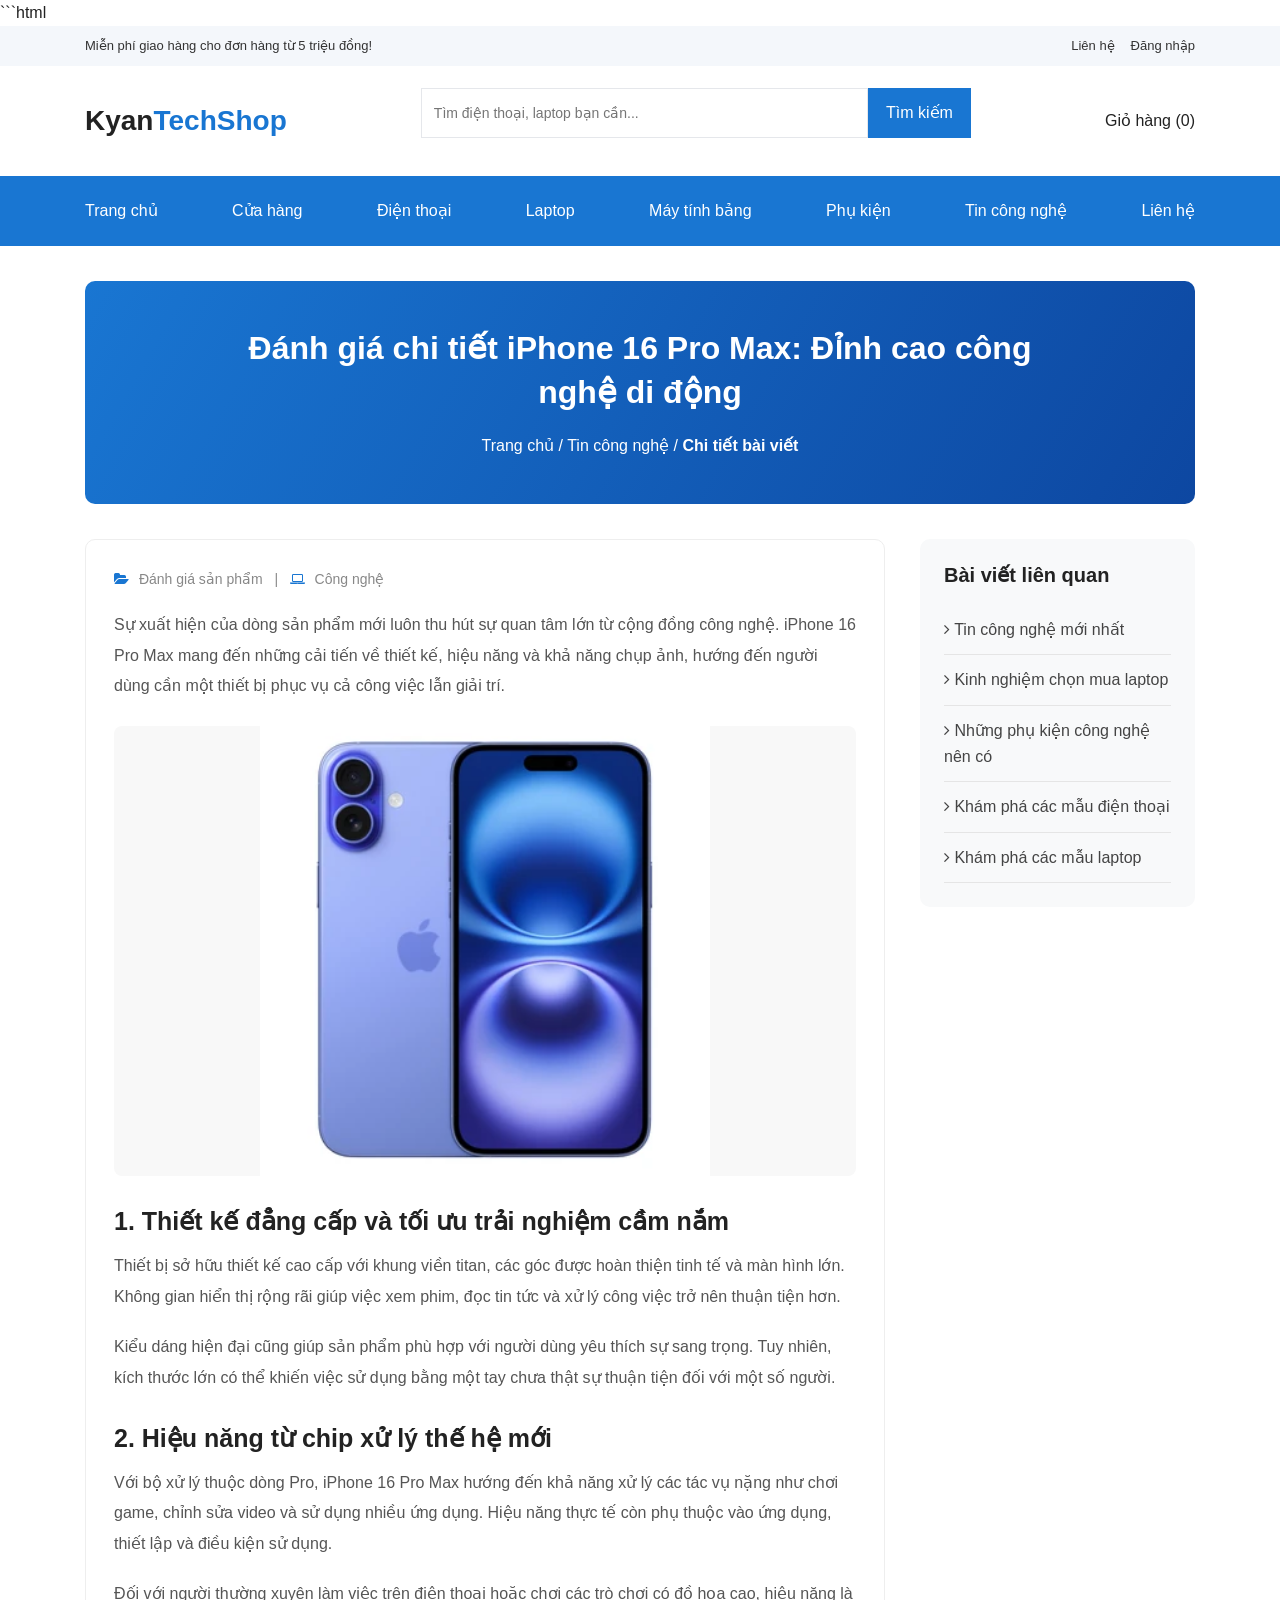
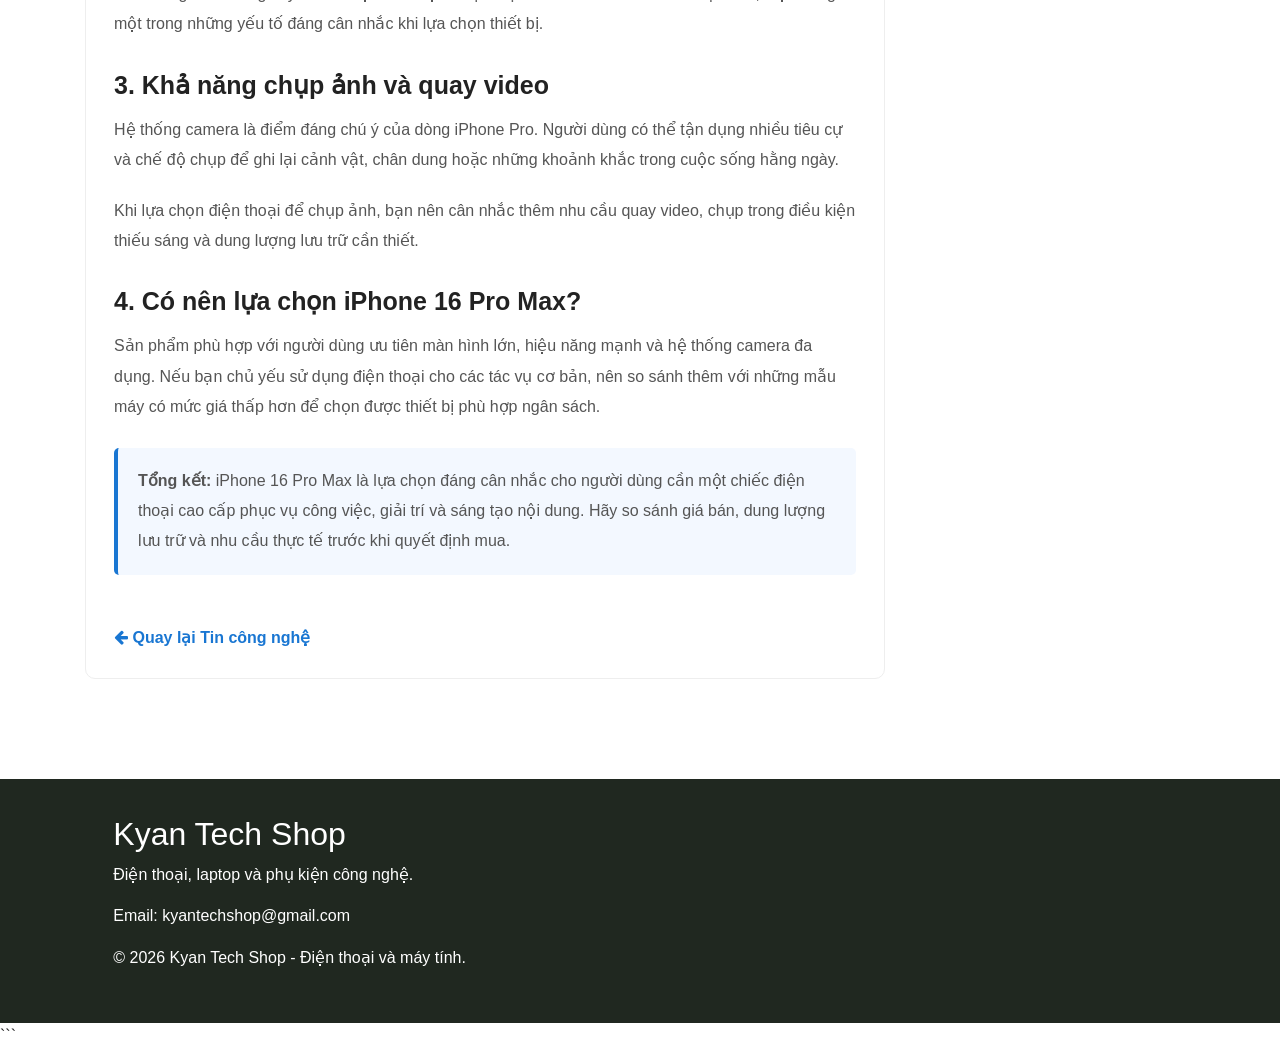
==== commit 59587c96: "update" ====
--- a/blog-details.html
+++ b/blog-details.html
@@ -1,12 +1,13 @@
+```html
 <!DOCTYPE html>
 <html lang="vi">
 <head>
     <meta charset="UTF-8">
     <meta name="viewport" content="width=device-width, initial-scale=1.0">
     <meta name="description" content="Chi tiết bài viết đánh giá công nghệ tại Kyan Tech Shop.">
-    <title>Chi tiết bài viết | Kyan Tech Shop</title>
-
-    <!-- CSS của Ogani và tùy chỉnh -->
+    <title>Đánh giá iPhone 16 Pro Max | KyanTechShop</title>
+
+    <!-- CSS dùng chung với index.html -->
     <link rel="stylesheet" href="Styles/bootstrap.min.css">
     <link rel="stylesheet" href="https://cdnjs.cloudflare.com/ajax/libs/font-awesome/4.7.0/css/font-awesome.min.css">
     <link rel="stylesheet" href="Styles/elegant-icons.css">
@@ -14,141 +15,381 @@
     <link rel="stylesheet" href="Styles/kyan-ogani.css">
 
     <style>
-        .blog-details-hero {
+        .blog-details-main {
+            padding: 35px 0 60px;
+        }
+
+        .blog-details-banner {
             background: linear-gradient(120deg, #1976d2, #0d47a1);
-            padding: 45px 0;
             color: #fff;
             text-align: center;
-            margin-bottom: 40px;
-        }
-        .blog-details-hero h1 {
+            padding: 45px 20px;
+            border-radius: 10px;
+            margin-bottom: 35px;
+        }
+
+        .blog-details-banner h1 {
+            max-width: 850px;
+            margin: 0 auto 18px;
             font-size: 32px;
+            line-height: 1.4;
             font-weight: 800;
-            margin-bottom: 15px;
-            max-width: 800px;
-            margin-left: auto;
-            margin-right: auto;
-        }
-        .blog__details__text img {
-            width: 100%;
-            border-radius: 6px;
-            margin: 20px 0;
-            max-height: 400px;
-            object-fit: cover;
-        }
-        .blog__details__text p {
+        }
+
+        .blog-details-banner a {
+            color: #fff;
+            text-decoration: none;
+        }
+
+        .blog-details-banner a:hover {
+            text-decoration: underline;
+        }
+
+        .blog-details-layout {
+            display: grid;
+            grid-template-columns: minmax(0, 800px) minmax(220px, 1fr);
+            gap: 35px;
+            align-items: start;
+        }
+
+        .blog-article {
+            background: #fff;
+            padding: 28px;
+            border: 1px solid #eee;
+            border-radius: 10px;
+            min-width: 0;
+        }
+
+        .blog-article-meta {
+            color: #888;
+            font-size: 14px;
+            margin-bottom: 20px;
+        }
+
+        .blog-article-meta i {
+            margin-right: 6px;
+            color: #1976d2;
+        }
+
+        .blog-article p {
             color: #555;
             font-size: 16px;
-            line-height: 1.8;
+            line-height: 1.9;
             margin-bottom: 20px;
         }
-        .blog__details__text h3 {
-            color: #1c1c1c;
+
+        .blog-article h2 {
+            color: #222;
+            font-size: 25px;
             font-weight: 700;
-            margin-top: 30px;
-            margin-bottom: 15px;
+            margin: 30px 0 15px;
+        }
+
+        .blog-article h3 {
+            color: #222;
+            font-size: 21px;
+            font-weight: 700;
+            margin: 28px 0 14px;
+        }
+
+        .blog-article .article-image {
+            display: block;
+            width: 100%;
+            max-height: 450px;
+            object-fit: contain;
+            background: #f8f8f8;
+            border-radius: 8px;
+            margin: 25px auto;
+        }
+
+        .blog-article .article-summary {
+            background: #f3f8ff;
+            border-left: 4px solid #1976d2;
+            padding: 18px 20px;
+            border-radius: 5px;
+            margin: 25px 0;
+        }
+
+        .blog-article .article-summary p {
+            margin: 0;
+        }
+
+        .blog-sidebar {
+            background: #f8f9fa;
+            padding: 24px;
+            border-radius: 10px;
+        }
+
+        .blog-sidebar h3 {
+            font-size: 20px;
+            font-weight: 700;
+            margin: 0 0 18px;
+        }
+
+        .blog-sidebar a {
+            display: block;
+            color: #444;
+            text-decoration: none;
+            padding: 12px 0;
+            border-bottom: 1px solid #e5e5e5;
+            line-height: 1.6;
+        }
+
+        .blog-sidebar a:hover {
+            color: #1976d2;
+        }
+
+        .blog-back-link {
+            display: inline-block;
+            margin-top: 25px;
+            color: #1976d2;
+            font-weight: 600;
+            text-decoration: none;
+        }
+
+        .blog-back-link:hover {
+            text-decoration: underline;
+        }
+
+        @media (max-width: 768px) {
+            .blog-details-layout {
+                grid-template-columns: 1fr;
+            }
+
+            .blog-details-banner {
+                padding: 32px 16px;
+            }
+
+            .blog-details-banner h1 {
+                font-size: 25px;
+            }
+
+            .blog-article {
+                padding: 20px;
+            }
+
+            .blog-article h2 {
+                font-size: 22px;
+            }
+
+            .blog-sidebar {
+                margin-top: 5px;
+            }
         }
     </style>
 </head>
+
 <body>
 
-    <!-- Header chuẩn Ogani -->
-    <header class="header">
-        <div class="header__top">
-            <div class="container">
-                <div class="row">
-                    <div class="col-lg-6 col-md-6">
-                        <div class="header__top__left">
-                            <ul>
-                                <li><i class="fa fa-envelope"></i> kyantechshop@gmail.com</li>
-                                <li>Miễn phí giao hàng cho đơn từ 5 triệu đồng</li>
-                            </ul>
-                        </div>
-                    </div>
-                    <div class="col-lg-6 col-md-6">
-                        <div class="header__top__right">
-                            <div class="header__top__right__auth">
-                                <a href="contact.html"><i class="fa fa-phone"></i> Liên hệ</a>
-                                <a href="login.html"><i class="fa fa-user"></i> Đăng nhập</a>
-                                <a href="register.html"><i class="fa fa-user-plus"></i> Đăng ký</a>
-                            </div>
-                        </div>
-                    </div>
-                </div>
+    <!-- Thanh thông báo giống index.html -->
+    <div class="topbar">
+        <div class="container topbar-inner">
+            <p>Miễn phí giao hàng cho đơn hàng từ 5 triệu đồng!</p>
+
+            <div class="topbar-links">
+                <a href="contact.html">Liên hệ</a>
+                <a href="login.html">Đăng nhập</a>
             </div>
         </div>
+    </div>
+
+    <!-- Header dùng chung -->
+    <header class="header container">
+        <a class="logo" href="index.html">
+            Kyan<span>Tech</span><span>Shop</span>
+        </a>
+
+        <form id="search-form" class="search-form">
+            <input
+                id="search-input"
+                type="search"
+                placeholder="Tìm điện thoại, laptop bạn cần..."
+                aria-label="Tìm sản phẩm"
+            >
+            <button type="submit">Tìm kiếm</button>
+        </form>
+
+        <a href="shoping-cart.html" class="cart-link">
+            Giỏ hàng (<span class="cart-count">0</span>)
+        </a>
+    </header>
+
+    <!-- Thanh điều hướng giống index.html -->
+    <nav class="navbar">
+        <div class="container nav-inner">
+            <a href="index.html">Trang chủ</a>
+            <a href="shop.html">Cửa hàng</a>
+            <a href="shop.html?category=phone">Điện thoại</a>
+            <a href="shop.html?category=laptop">Laptop</a>
+            <a href="shop.html?category=tablet">Máy tính bảng</a>
+            <a href="shop.html?category=accessory">Phụ kiện</a>
+            <a class="active" href="blog.html">Tin công nghệ</a>
+            <a href="contact.html">Liên hệ</a>
+        </div>
+    </nav>
+
+    <main class="blog-details-main">
         <div class="container">
-            <div class="row align-items-center">
-                <div class="col-lg-3 col-md-3">
-                    <div class="header__logo">
-                        <a href="index.html"><img src="Images/logo.png" alt="KyanTechShop"></a>
+
+            <!-- Tiêu đề bài viết -->
+            <section class="blog-details-banner">
+                <h1>Đánh giá chi tiết iPhone 16 Pro Max: Đỉnh cao công nghệ di động</h1>
+
+                <div class="blog-breadcrumb">
+                    <a href="index.html">Trang chủ</a>
+                    <span> / </span>
+                    <a href="blog.html">Tin công nghệ</a>
+                    <span> / </span>
+                    <strong>Chi tiết bài viết</strong>
+                </div>
+            </section>
+
+            <div class="blog-details-layout">
+
+                <!-- Nội dung bài viết -->
+                <article class="blog-article">
+
+                    <div class="blog-article-meta">
+                        <span><i class="fa fa-folder-open"></i> Đánh giá sản phẩm</span>
+                        <span> &nbsp; | &nbsp; </span>
+                        <span><i class="fa fa-laptop"></i> Công nghệ</span>
                     </div>
-                </div>
-                <div class="col-lg-6 col-md-6">
-                    <nav class="header__menu">
-                        <ul>
-                            <li><a href="index.html">Trang chủ</a></li>
-                            <li><a href="shop.html">Cửa hàng</a></li>
-                            <li><a href="shop.html?category=phone">Điện thoại</a></li>
-                            <li><a href="shop.html?category=laptop">Laptop</a></li>
-                            <li><a href="shop.html?category=tablet">Máy tính bảng</a></li>
-                            <li><a href="shop.html?category=accessory">Phụ kiện</a></li>
-                            <li class="active"><a href="blog.html">Tin công nghệ</a></li>
-                            <li><a href="contact.html">Liên hệ</a></li>
-                        </ul>
-                    </nav>
-                </div>
-                <div class="col-lg-3 col-md-3">
-                    <div class="header__cart" style="text-align: right;">
-                        <ul>
-                            <li><a href="shoping-cart.html"><i class="fa fa-shopping-bag"></i> <span class="cart-count">0</span></a></li>
-                        </ul>
+
+                    <p>
+                        Sự xuất hiện của dòng sản phẩm mới luôn thu hút sự quan tâm
+                        lớn từ cộng đồng công nghệ. iPhone 16 Pro Max mang đến những
+                        cải tiến về thiết kế, hiệu năng và khả năng chụp ảnh, hướng
+                        đến người dùng cần một thiết bị phục vụ cả công việc lẫn giải trí.
+                    </p>
+
+                    <img
+                        class="article-image"
+                        src="Images/Products/iphone-16.webp"
+                        alt="Điện thoại iPhone 16 Pro Max"
+                    >
+
+                    <h2>1. Thiết kế đẳng cấp và tối ưu trải nghiệm cầm nắm</h2>
+
+                    <p>
+                        Thiết bị sở hữu thiết kế cao cấp với khung viền titan,
+                        các góc được hoàn thiện tinh tế và màn hình lớn. Không gian
+                        hiển thị rộng rãi giúp việc xem phim, đọc tin tức và xử lý
+                        công việc trở nên thuận tiện hơn.
+                    </p>
+
+                    <p>
+                        Kiểu dáng hiện đại cũng giúp sản phẩm phù hợp với người dùng
+                        yêu thích sự sang trọng. Tuy nhiên, kích thước lớn có thể
+                        khiến việc sử dụng bằng một tay chưa thật sự thuận tiện
+                        đối với một số người.
+                    </p>
+
+                    <h2>2. Hiệu năng từ chip xử lý thế hệ mới</h2>
+
+                    <p>
+                        Với bộ xử lý thuộc dòng Pro, iPhone 16 Pro Max hướng đến
+                        khả năng xử lý các tác vụ nặng như chơi game, chỉnh sửa
+                        video và sử dụng nhiều ứng dụng. Hiệu năng thực tế còn
+                        phụ thuộc vào ứng dụng, thiết lập và điều kiện sử dụng.
+                    </p>
+
+                    <p>
+                        Đối với người thường xuyên làm việc trên điện thoại hoặc
+                        chơi các trò chơi có đồ họa cao, hiệu năng là một trong
+                        những yếu tố đáng cân nhắc khi lựa chọn thiết bị.
+                    </p>
+
+                    <h2>3. Khả năng chụp ảnh và quay video</h2>
+
+                    <p>
+                        Hệ thống camera là điểm đáng chú ý của dòng iPhone Pro.
+                        Người dùng có thể tận dụng nhiều tiêu cự và chế độ chụp
+                        để ghi lại cảnh vật, chân dung hoặc những khoảnh khắc
+                        trong cuộc sống hằng ngày.
+                    </p>
+
+                    <p>
+                        Khi lựa chọn điện thoại để chụp ảnh, bạn nên cân nhắc
+                        thêm nhu cầu quay video, chụp trong điều kiện thiếu sáng
+                        và dung lượng lưu trữ cần thiết.
+                    </p>
+
+                    <h2>4. Có nên lựa chọn iPhone 16 Pro Max?</h2>
+
+                    <p>
+                        Sản phẩm phù hợp với người dùng ưu tiên màn hình lớn,
+                        hiệu năng mạnh và hệ thống camera đa dụng. Nếu bạn chủ yếu
+                        sử dụng điện thoại cho các tác vụ cơ bản, nên so sánh thêm
+                        với những mẫu máy có mức giá thấp hơn để chọn được thiết bị
+                        phù hợp ngân sách.
+                    </p>
+
+                    <div class="article-summary">
+                        <p>
+                            <strong>Tổng kết:</strong> iPhone 16 Pro Max là lựa chọn
+                            đáng cân nhắc cho người dùng cần một chiếc điện thoại
+                            cao cấp phục vụ công việc, giải trí và sáng tạo nội dung.
+                            Hãy so sánh giá bán, dung lượng lưu trữ và nhu cầu thực tế
+                            trước khi quyết định mua.
+                        </p>
                     </div>
-                </div>
+
+                    <a href="blog.html" class="blog-back-link">
+                        <i class="fa fa-arrow-left"></i> Quay lại Tin công nghệ
+                    </a>
+
+                </article>
+
+                <!-- Bài viết liên quan -->
+                <aside class="blog-sidebar">
+                    <h3>Bài viết liên quan</h3>
+
+                    <a href="blog.html">
+                        <i class="fa fa-angle-right"></i>
+                        Tin công nghệ mới nhất
+                    </a>
+
+                    <a href="blog.html">
+                        <i class="fa fa-angle-right"></i>
+                        Kinh nghiệm chọn mua laptop
+                    </a>
+
+                    <a href="blog.html">
+                        <i class="fa fa-angle-right"></i>
+                        Những phụ kiện công nghệ nên có
+                    </a>
+
+                    <a href="shop.html?category=phone">
+                        <i class="fa fa-angle-right"></i>
+                        Khám phá các mẫu điện thoại
+                    </a>
+
+                    <a href="shop.html?category=laptop">
+                        <i class="fa fa-angle-right"></i>
+                        Khám phá các mẫu laptop
+                    </a>
+                </aside>
+
             </div>
         </div>
-    </header>
-
-    <main>
-        <section class="blog-details-hero">
-            <div class="container">
-                <h1>Đánh giá chi tiết iPhone 16 Pro Max: Đỉnh cao công nghệ di động</h1>
-                <div>
-                    <a href="index.html">Trang chủ</a>
-                    <span>/</span>
-                    <a href="blog.html">Tin công nghệ</a>
-                    <span>/</span>
-                    <strong>Chi tiết</strong>
-                </div>
-            </div>
-        </section>
-
-        <section class="blog-details spad">
-            <div class="container">
-                <div class="row justify-content-center">
-                    <div class="col-lg-8">
-                        <div class="blog__details__text">
-                            <p>Sự xuất hiện của dòng sản phẩm mới luôn thu hút sự quan tâm lớn từ cộng đồng công nghệ. Năm nay, hãng tiếp tục mang đến những cải tiến mạnh mẽ không chỉ về thiết kế bên ngoài mà còn ở sức mạnh phần cứng bên trong.</p>
-                            
-                            <img src="Images/Products/iphone-16.webp" alt="iPhone 16 Pro Max">
-
-                            <h3>Thiết kế đẳng cấp và tối ưu trải nghiệm cầm nắm</h3>
-                            <p>Với viền màn hình được tinh chỉnh mỏng hơn đáng kể kết hợp khung viền titan siêu nhẹ, thiết bị mang lại cảm giác cầm nắm cực kỳ chắc chắn nhưng không kém phần sang trọng. Kích thước màn hình lớn giúp không gian hiển thị rộng rãi, tối ưu cho cả công việc lẫn giải trí.</p>
-
-                            <h3>Hiệu năng vượt trội từ chip xử lý thế hệ mới</h3>
-                            <p>Được trang bị bộ vi xử lý tối tân, thiết bị dễ dàng xử lý mượt mà mọi tựa game đồ họa nặng hay các tác vụ chỉnh sửa video 4K chuyên nghiệp. Thời lượng pin cũng đã được cải thiện rõ rệt, cho phép người dùng thoải mái sử dụng suốt cả ngày dài.</p>
-
-                            <p><b>Tổng kết:</b> Đây chắc chắn là sự lựa chọn hoàn hảo dành cho những ai đang tìm kiếm một thiết bị di động toàn diện cả về thiết kế, hiệu năng và camera.</p>
-                        </div>
-                    </div>
-                </div>
-            </div>
-        </section>
     </main>
 
-    <!-- JavaScript -->
+    <!-- Footer được common.js tạo giống các trang khác -->
+    <footer id="site-footer"></footer>
+
+    <!-- JavaScript dùng chung -->
     <script src="Scripts/jquery-3.3.1.min.js"></script>
     <script src="Scripts/bootstrap.min.js"></script>
+    <script src="Scripts/jquery.nice-select.min.js"></script>
+    <script src="Scripts/jquery.slicknav.js"></script>
+    <script src="Scripts/owl.carousel.min.js"></script>
+    <script src="Scripts/mixitup.min.js"></script>
     <script src="Scripts/main.js"></script>
+
+    <script src="Scripts/products.js"></script>
+    <script src="Scripts/common.js"></script>
+    <script src="Scripts/kyan-animations.js"></script>
+
 </body>
-</html>+</html>
+```
